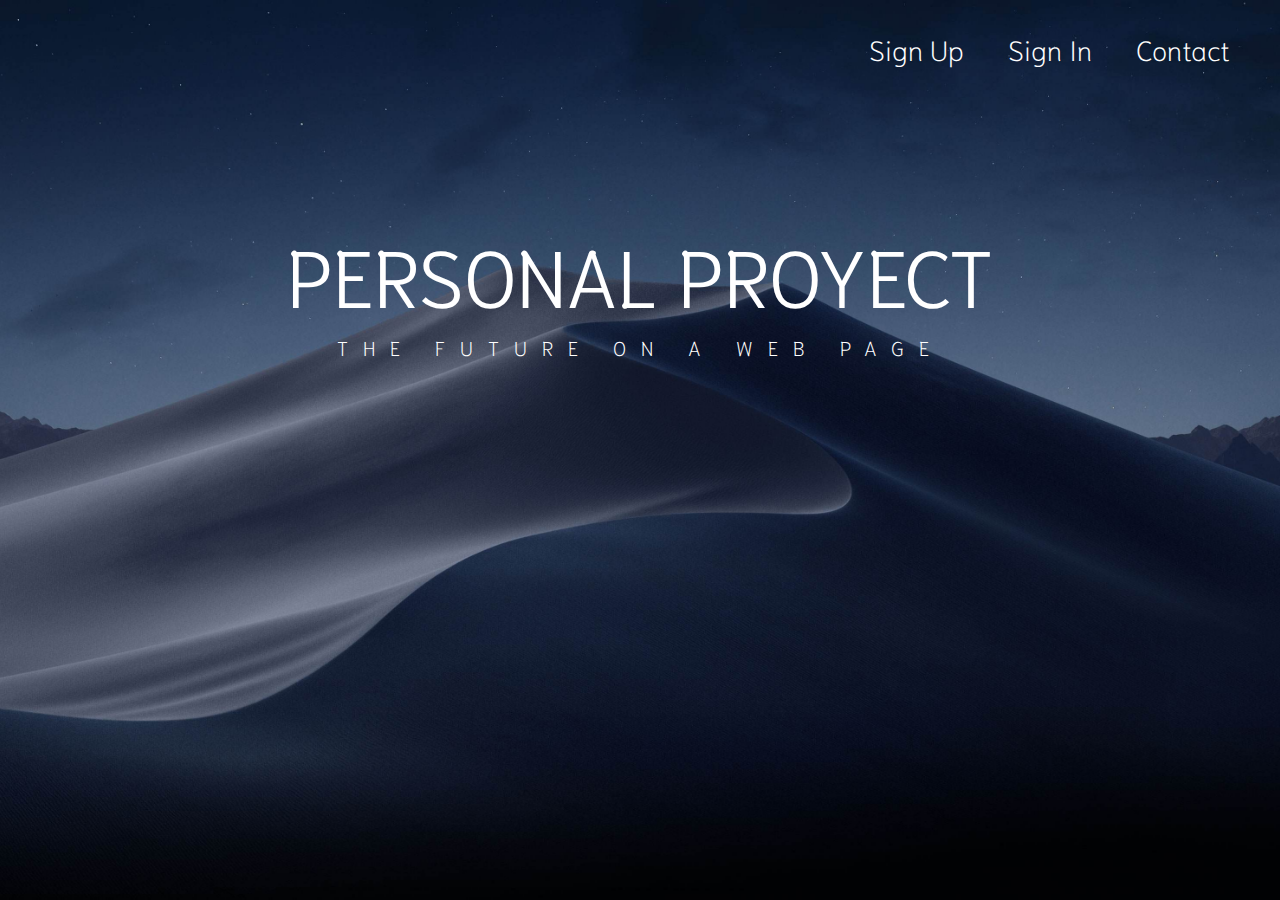
==== index.html @ a376c45a "Contact us y mas" ====
<!DOCTYPE html>
<html>
<head>
    <meta charset="utf-8" />
    <meta http-equiv="X-UA-Compatible" content="IE=edge">
    <title>Proyecto Personal</title>
    <meta name="viewport" content="width=device-width, initial-scale=1">
    <link rel="stylesheet" type="text/css" media="screen" href="estilos.css" />
    <link href="https://fonts.googleapis.com/css?family=Niramit" rel="stylesheet">
    <script src="index.js"></script>
</head>
<body>
    <div class="nav">
        <li><a href="Sign Up\index.html" class="cool-link">Sign Up</a></li>
        <li><a href="Sign In\index.html" class="cool-link">Sign In</a></li>
        <li><a href="Contact\index.html" class="cool-link">Contact</a></li>
    </div>
    <div class="container">
    <h1>Personal Proyect </h1>
      <p>The future on a web page</p>
    </div>
    
</body>
</html>
---- estilos.css ----
body{
    margin: 0;
    padding:0;
    width: 100%;
    height: 100vh;
    background: url('BG.jpg') 50% 50% no-repeat;
    background-size: cover;
    display: table;
}

.container{
    margin-top: 220px;
}

h1{
    color: white;
    font-family:  'Niramit', sans-serif;
    font-weight: 300;
    font-size: 500%;
    text-transform: uppercase;
    margin-bottom: 0;
    text-align:center;
}

p{
    color: white;
    font-family: 'Niramit', sans-serif;
    font-weight: lighter;
    text-transform: uppercase;
    letter-spacing: 15px; 
    font-size: 20px;
    text-align: center;
    margin-top: 10px;
}

@media(max-width: 768px){
    h1{
         font-size: 300%;
    }
    p{
        font-size: 17px;
        letter-spacing: 10px;
    }
}

.nav{
    float: right;
    margin-top: 30px;
    margin-right: 30px;
}

li{
    display: inline-block;
}

li a{
    text-decoration: none;
    color: #fff;
    display: inline-block;
    font-family: 'Niramit', sans-serif;
    font-weight: lighter;
    font-size: 28px;
    padding: 0 20px;
}

.cool-link::after{
content: '';
display: block;
width: 0;
height: 2px;
background: #fff;
transition: width .3s
}

.cool-link:hover::after{
    width: 100%;
    transition: width .3s;

}
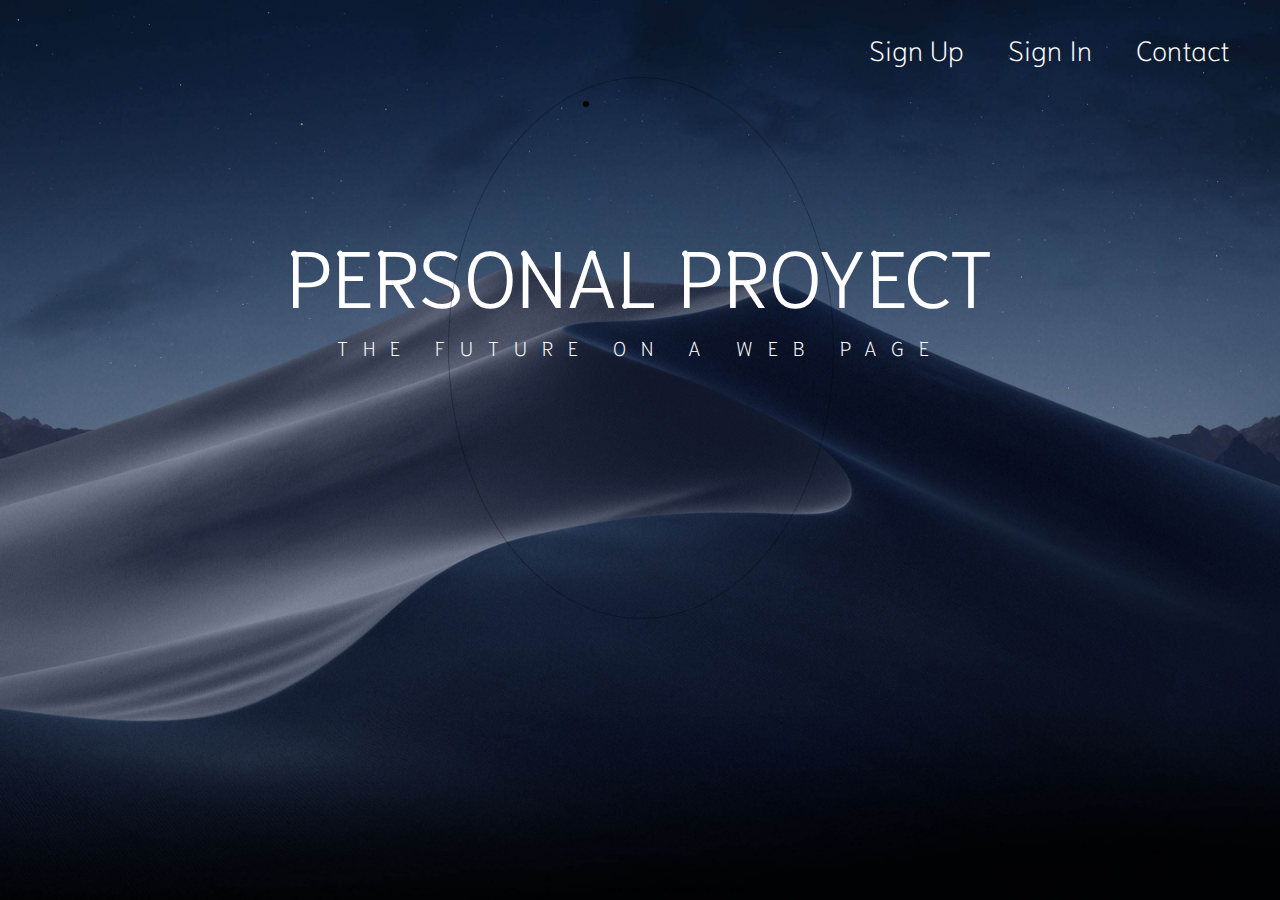
==== commit 5648892f: "1234567u8i" ====
--- a/index.html
+++ b/index.html
@@ -16,8 +16,16 @@
         <li><a href="Contact\index.html" class="cool-link">Contact</a></li>
     </div>
     <div class="container">
-    <h1>Personal Proyect </h1>
+    <h1 class="greeting">Personal Proyect </h1>
       <p>The future on a web page</p>
+      <div class="ellipse ellipse-outer-thin">
+          <div class="ellipse ellipse-orbit">
+
+          </div>
+      </div>
+      <div class="ellpise ellipse-outer thick">
+          
+      </div>
     </div>
     
 </body>
--- a/estilos.css
+++ b/estilos.css
@@ -76,4 +76,34 @@
     width: 100%;
     transition: width .3s;
 
+}
+.ellipse{
+    border-radius: 100%;
+    position: absolute;
+    top:0;
+    margin-left: 35%;
+    margin-top: 6%;
+    border-style: solid;
+}
+
+.ellipse-outer-thin{
+width: 30%;
+height: 60%;
+border-width: 1px;
+border-color: rgba(6, 0, 0, .3);
+animation: ellipseOrbit 15s ease-in-out infinite;
+}
+
+.ellipse-outer-thin:after{
+    content: "";
+    background-image: url(https://s29.postimg.org/5h0r4ftkn/ellipses_dial.png);
+    background-repeat: no-repeat;
+    background-position: center;
+     top: 0;
+     left: 0;
+     bottom: 0;
+     right: 0;
+     color: #000;
+     position: absolute;
+     opacity:.3;
 }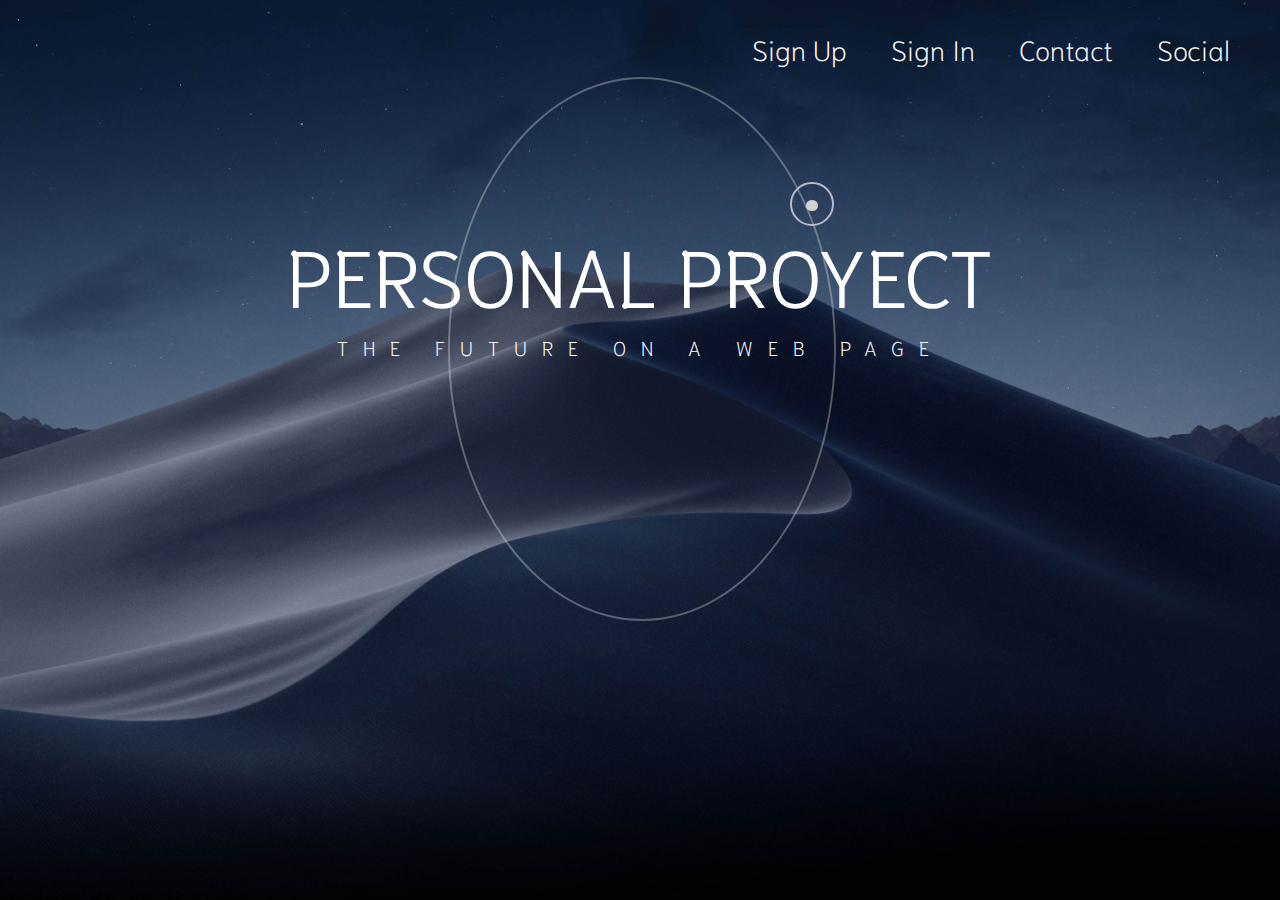
==== commit f5c1f955: "Socialize" ====
--- a/index.html
+++ b/index.html
@@ -6,6 +6,7 @@
     <title>Proyecto Personal</title>
     <meta name="viewport" content="width=device-width, initial-scale=1">
     <link rel="stylesheet" type="text/css" media="screen" href="estilos.css" />
+    <link href="https://fonts.googleapis.com/css?family=Montserrat" rel="stylesheet">
     <link href="https://fonts.googleapis.com/css?family=Niramit" rel="stylesheet">
     <script src="index.js"></script>
 </head>
@@ -14,16 +15,17 @@
         <li><a href="Sign Up\index.html" class="cool-link">Sign Up</a></li>
         <li><a href="Sign In\index.html" class="cool-link">Sign In</a></li>
         <li><a href="Contact\index.html" class="cool-link">Contact</a></li>
+        <li><a href="Social\index.html" class="cool-link">Social</a></li>
     </div>
     <div class="container">
     <h1 class="greeting">Personal Proyect </h1>
       <p>The future on a web page</p>
+      <div class="ellpise ellipse-outer thick">
       <div class="ellipse ellipse-outer-thin">
           <div class="ellipse ellipse-orbit">
 
           </div>
       </div>
-      <div class="ellpise ellipse-outer thick">
           
       </div>
     </div>
--- a/estilos.css
+++ b/estilos.css
@@ -89,8 +89,8 @@
 .ellipse-outer-thin{
 width: 30%;
 height: 60%;
-border-width: 1px;
-border-color: rgba(6, 0, 0, .3);
+border-width: 2px;
+border-color: rgba(255, 255, 255, 0.3);
 animation: ellipseOrbit 15s ease-in-out infinite;
 }
 
@@ -101,9 +101,60 @@
     background-position: center;
      top: 0;
      left: 0;
-     bottom: 0;
+     bottom: 0; 
      right: 0;
-     color: #000;
+     color: rgb(197, 21, 21);
      position: absolute;
      opacity:.3;
+}
+
+.ellipse.outer-thick{
+    width: 99.5%;
+    height: 99.5%;
+    border-color: rgb(206, 204, 211);
+border-width: 2px;
+transform: rotate(-45deg);
+animation: ellipseRotate 15s ease-in-out infinite;
+}
+
+.ellipse-orbit{
+    width: 2.5rem;
+    height: 2.5rem;
+    border-width: 2px;
+    border-color: rgb(186, 188, 201);
+    top: 5rem;
+    right: 0rem;
+    margin-left: 100px;
+
+}
+
+.ellipse-orbit:before{
+    content: '';
+    width: 0.7rem;
+    height: 0.7rem;
+    border-radius: 50%;
+    display: inline-block;
+    background-color: #d3d3d3;
+    margin: 0 auto;
+    left: 0;
+     right: 0;
+     position: absolute;
+     top: 40%;
+}
+
+@keyframes ellipseRotate{
+    0%{
+        transform: rotate(-45deg);
+    }
+    100%{
+         transform: rotate(-405deg);
+    }
+}@keyframes ellipseOrbit{
+    0%{
+        transform: rotate(0deg);
+    }
+    100%{
+         transform: rotate(360deg);
+       
+    }
 }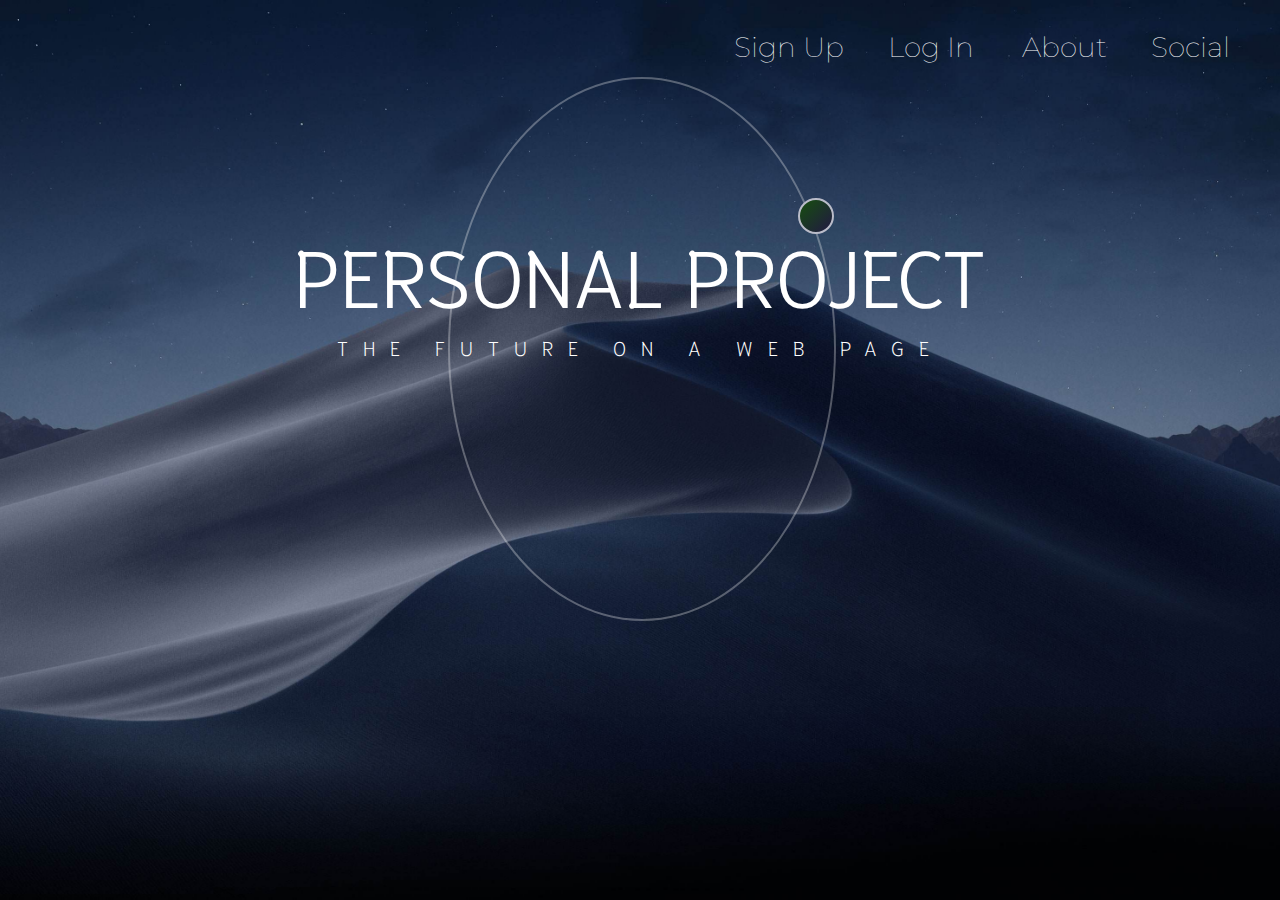
==== commit 5f109c14: "change" ====
--- a/index.html
+++ b/index.html
@@ -13,12 +13,13 @@
 <body>
     <div class="nav">
         <li><a href="Sign Up\index.html" class="cool-link">Sign Up</a></li>
-        <li><a href="Sign In\index.html" class="cool-link">Sign In</a></li>
-        <li><a href="Contact\index.html" class="cool-link">Contact</a></li>
+        <li><a href="Sign In\index.html" class="cool-link">Log In</a></li>
+        <li><a href="#" class="cool-link" style="display:none;">Log Out</a></li>
+        <li><a href="#" class="cool-link">About</a></li>
         <li><a href="Social\index.html" class="cool-link">Social</a></li>
     </div>
     <div class="container">
-    <h1 class="greeting">Personal Proyect </h1>
+        <h1 class="greeting">Personal Project </h1>
       <p>The future on a web page</p>
       <div class="ellpise ellipse-outer thick">
       <div class="ellipse ellipse-outer-thin">
--- a/estilos.css
+++ b/estilos.css
@@ -57,7 +57,7 @@
     text-decoration: none;
     color: #fff;
     display: inline-block;
-    font-family: 'Niramit', sans-serif;
+    font-family: 'Montserrat', sans-serif;
     font-weight: lighter;
     font-size: 28px;
     padding: 0 20px;
@@ -118,14 +118,29 @@
 }
 
 .ellipse-orbit{
-    width: 2.5rem;
-    height: 2.5rem;
+    width: 2rem;
+    height: 2rem;
     border-width: 2px;
     border-color: rgb(186, 188, 201);
-    top: 5rem;
+    top: 6rem;
     right: 0rem;
     margin-left: 100px;
+    background: linear-gradient(-45deg, rgb(70, 45, 38), rgb(88, 18, 45), rgb(24, 71, 88), rgb(14, 78, 63), rgb(36, 14, 78), rgb(22, 78, 14)  );
+background-size: 600% 600%;
+background-repeat: no-repeat;
+animation: Gradient 15s ease infinite;
+}
+@-webkit-keyframes Gradient{
+    0%{
+        background-position: 0% 50%;
+    }
+    50%{
+        background-position: 100% 50%;
 
+    }100%{
+        background-position: 0% 50%;
+    }
+}
 }
 
 .ellipse-orbit:before{
@@ -144,17 +159,17 @@
 
 @keyframes ellipseRotate{
     0%{
-        transform: rotate(-45deg);
+        transform: rotate(90deg);
     }
     100%{
-         transform: rotate(-405deg);
+         transform: rotate(360deg);
     }
 }@keyframes ellipseOrbit{
     0%{
-        transform: rotate(0deg);
+        transform: rotate(110deg);
     }
     100%{
-         transform: rotate(360deg);
+         transform: rotate(470deg);
        
     }
-}+}
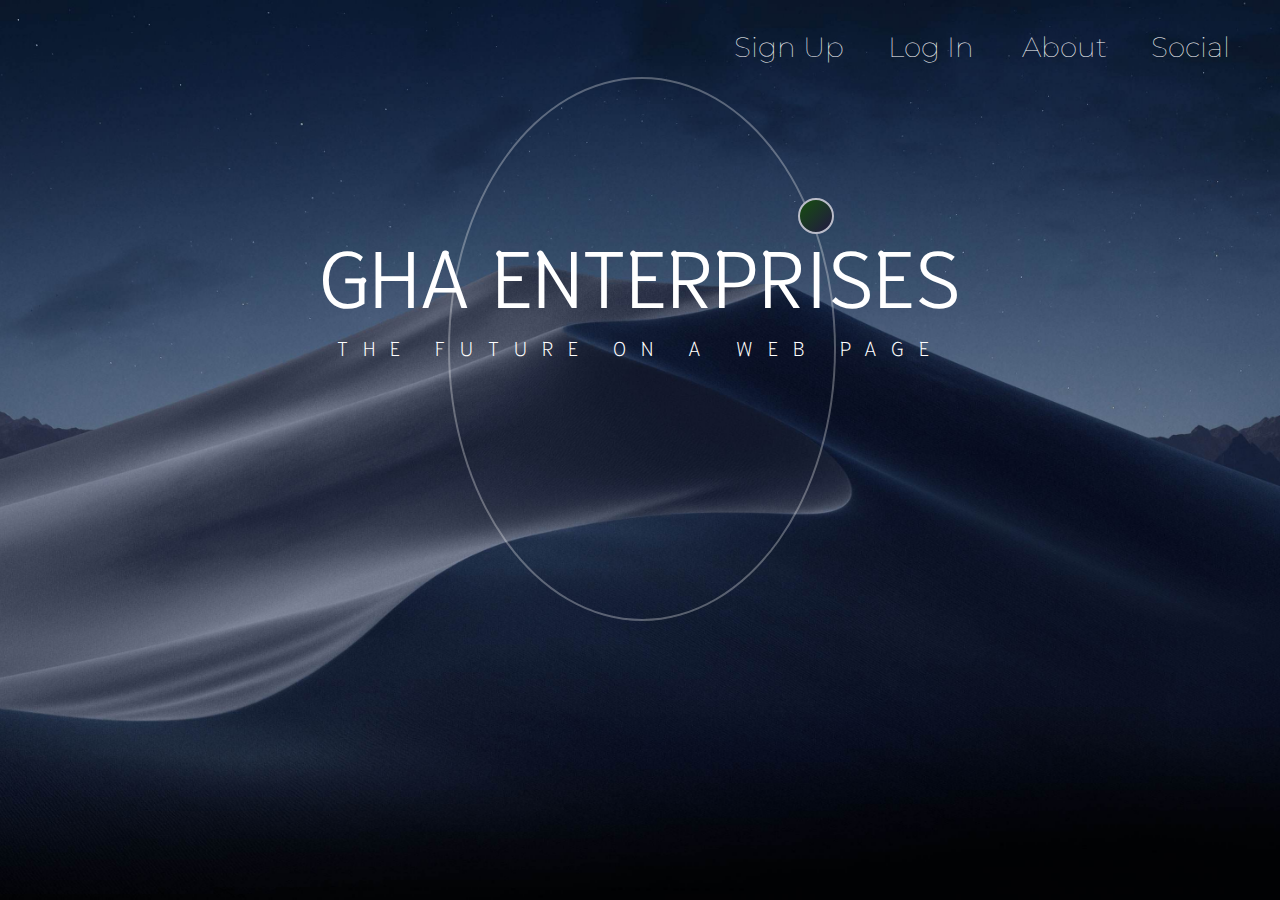
==== commit 9feff72d: "Skere" ====
--- a/index.html
+++ b/index.html
@@ -3,7 +3,7 @@
 <head>
     <meta charset="utf-8" />
     <meta http-equiv="X-UA-Compatible" content="IE=edge">
-    <title>Proyecto Personal</title>
+    <title>GHA</title>
     <meta name="viewport" content="width=device-width, initial-scale=1">
     <link rel="stylesheet" type="text/css" media="screen" href="estilos.css" />
     <link href="https://fonts.googleapis.com/css?family=Montserrat" rel="stylesheet">
@@ -15,11 +15,11 @@
         <li><a href="Sign Up\index.html" class="cool-link">Sign Up</a></li>
         <li><a href="Sign In\index.html" class="cool-link">Log In</a></li>
         <li><a href="#" class="cool-link" style="display:none;">Log Out</a></li>
-        <li><a href="#" class="cool-link">About</a></li>
+        <li><a href="About\index.html" class="cool-link">About</a></li>
         <li><a href="Social\index.html" class="cool-link">Social</a></li>
     </div>
     <div class="container">
-        <h1 class="greeting">Personal Project </h1>
+        <h1 class="greeting">GHA ENTERPRISES </h1>
       <p>The future on a web page</p>
       <div class="ellpise ellipse-outer thick">
       <div class="ellipse ellipse-outer-thin">
@@ -27,9 +27,9 @@
 
           </div>
       </div>
-          
+
       </div>
     </div>
-    
+
 </body>
-</html>+</html>
--- a/estilos.css
+++ b/estilos.css
@@ -106,6 +106,7 @@
      color: rgb(197, 21, 21);
      position: absolute;
      opacity:.3;
+     
 }
 
 .ellipse.outer-thick{
@@ -115,6 +116,7 @@
 border-width: 2px;
 transform: rotate(-45deg);
 animation: ellipseRotate 15s ease-in-out infinite;
+
 }
 
 .ellipse-orbit{
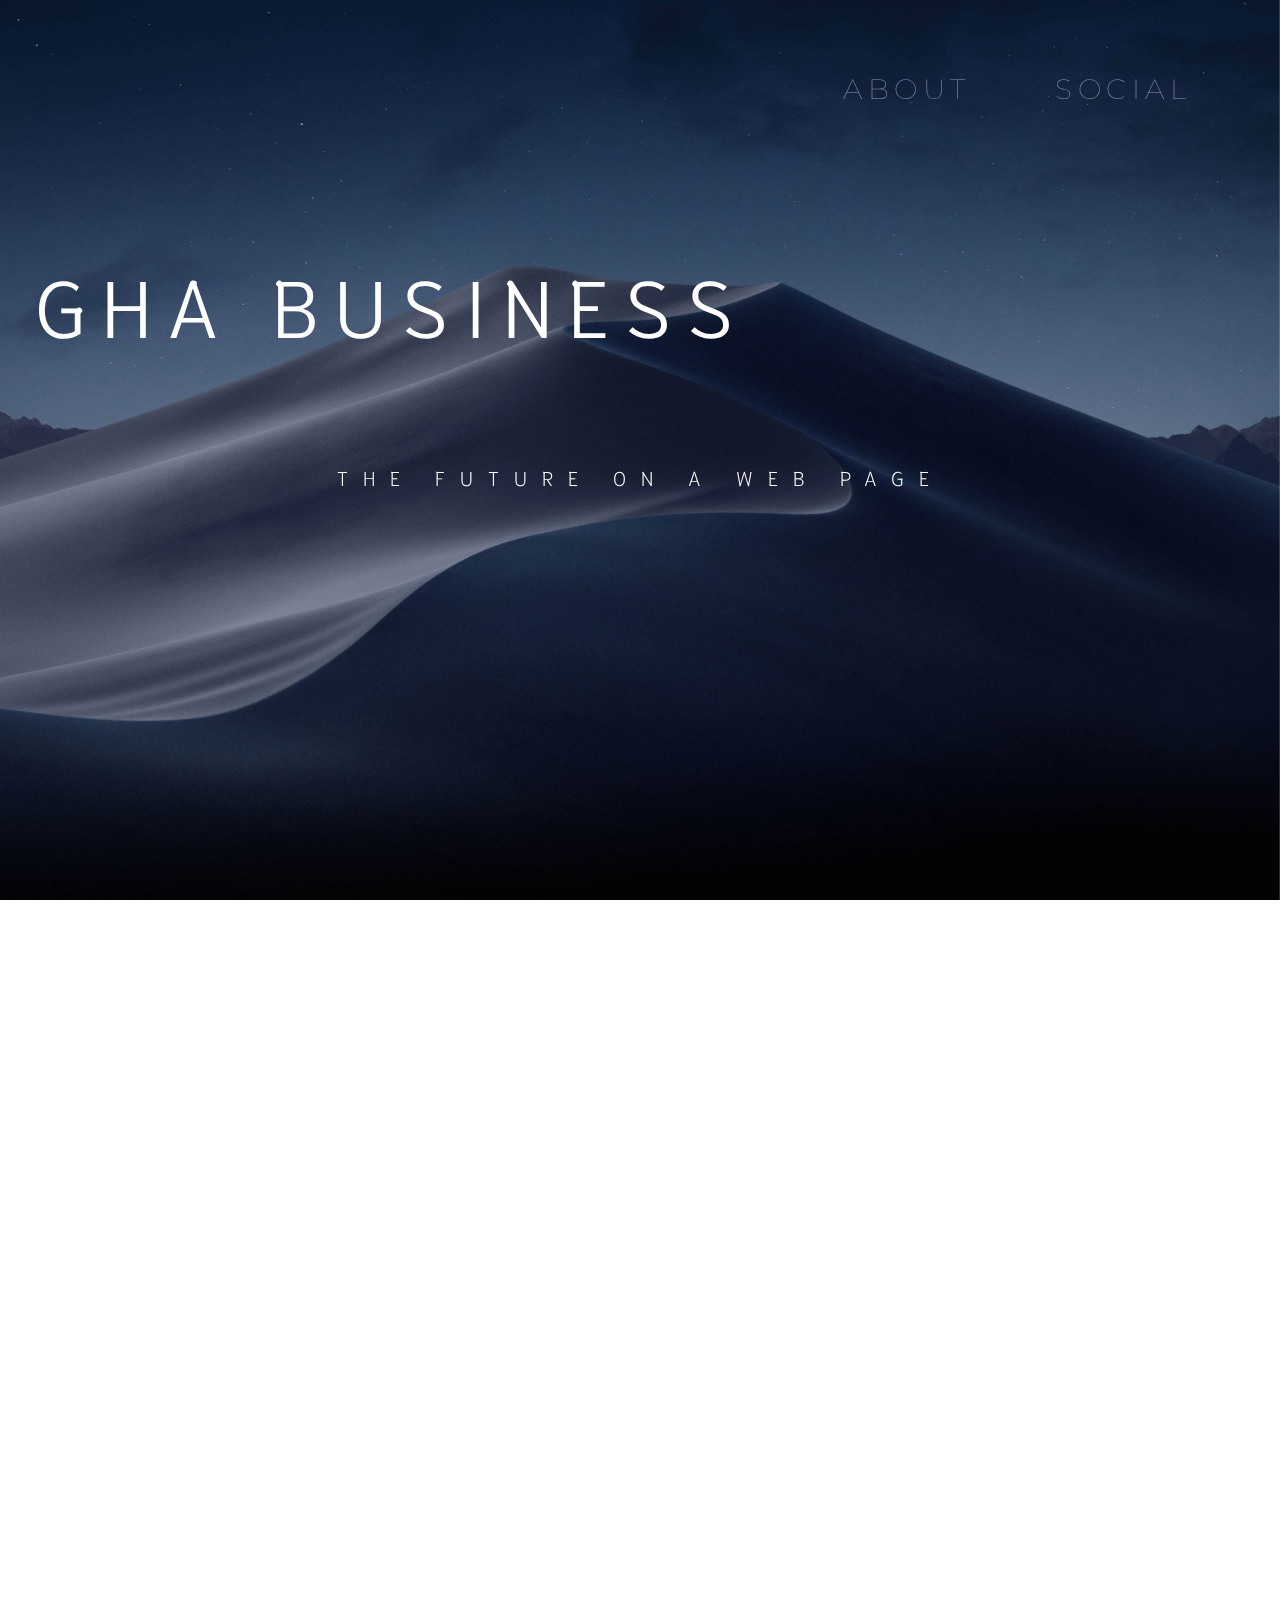
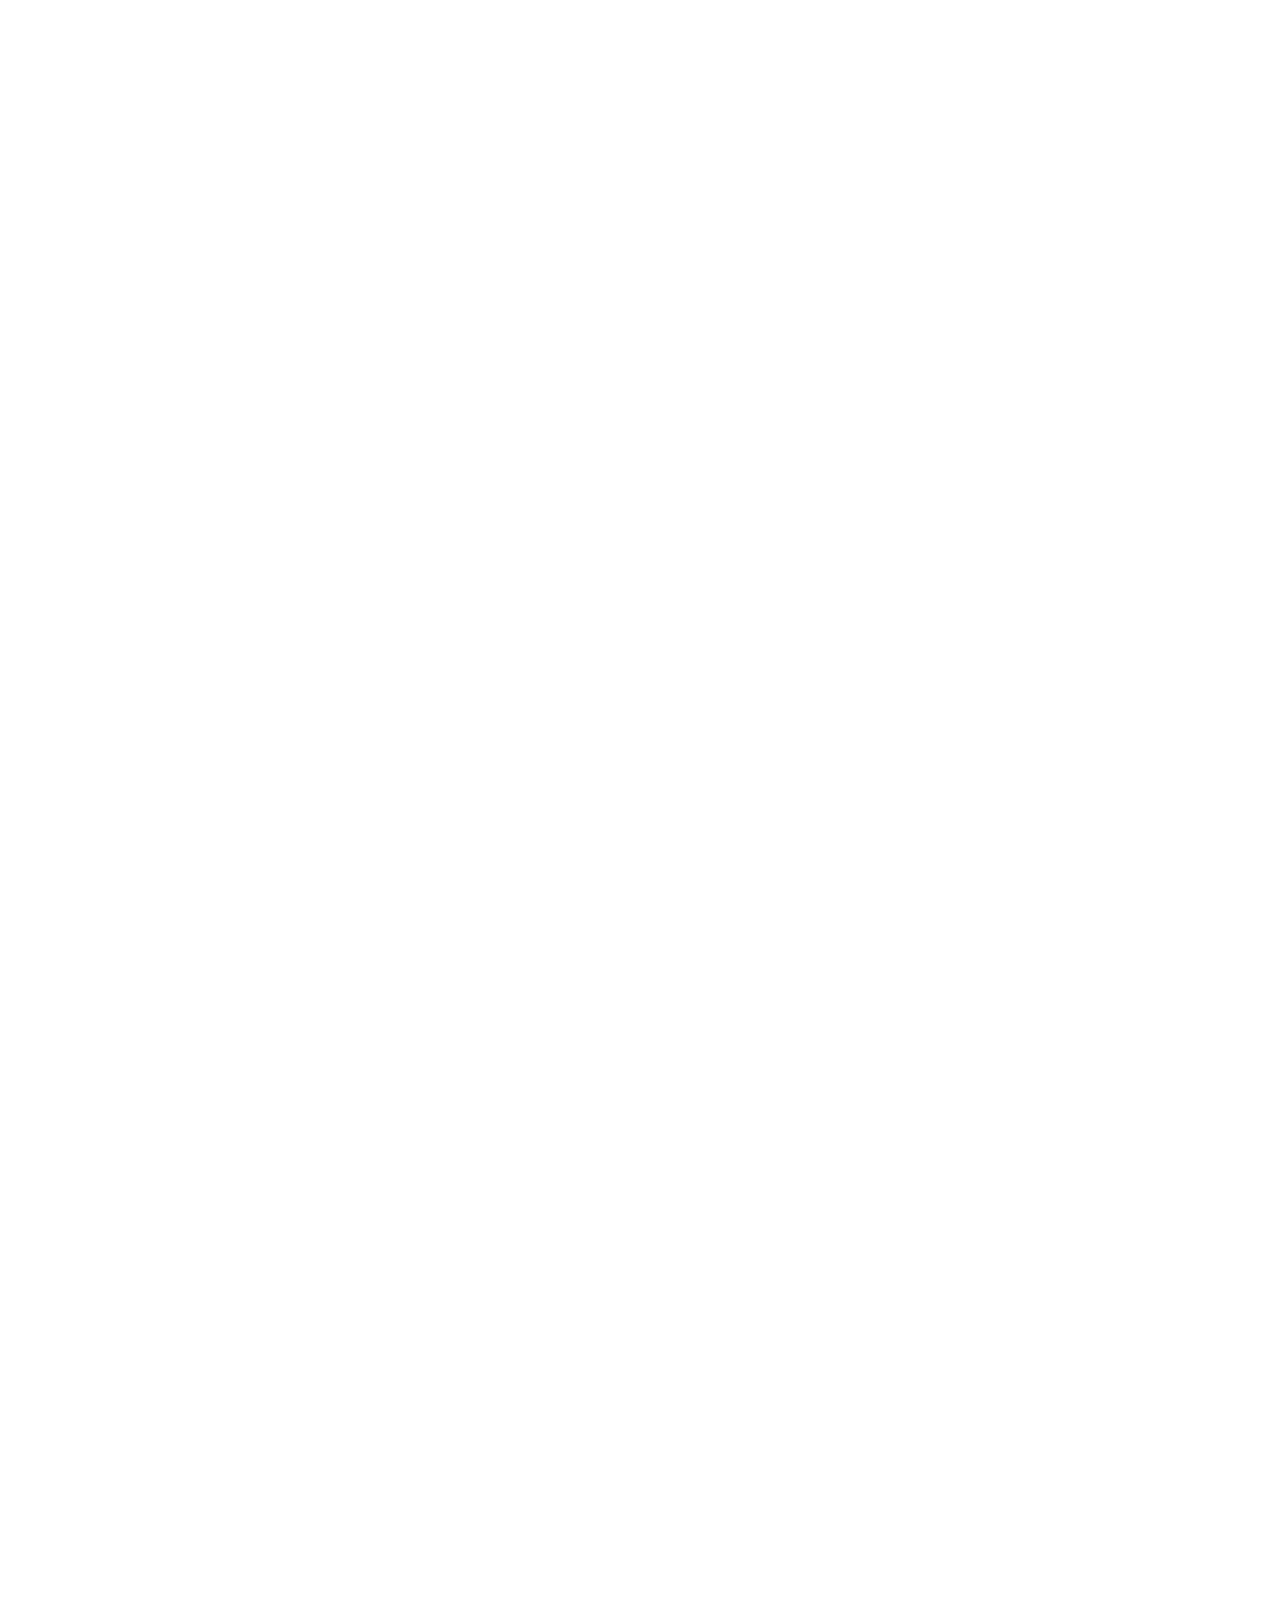
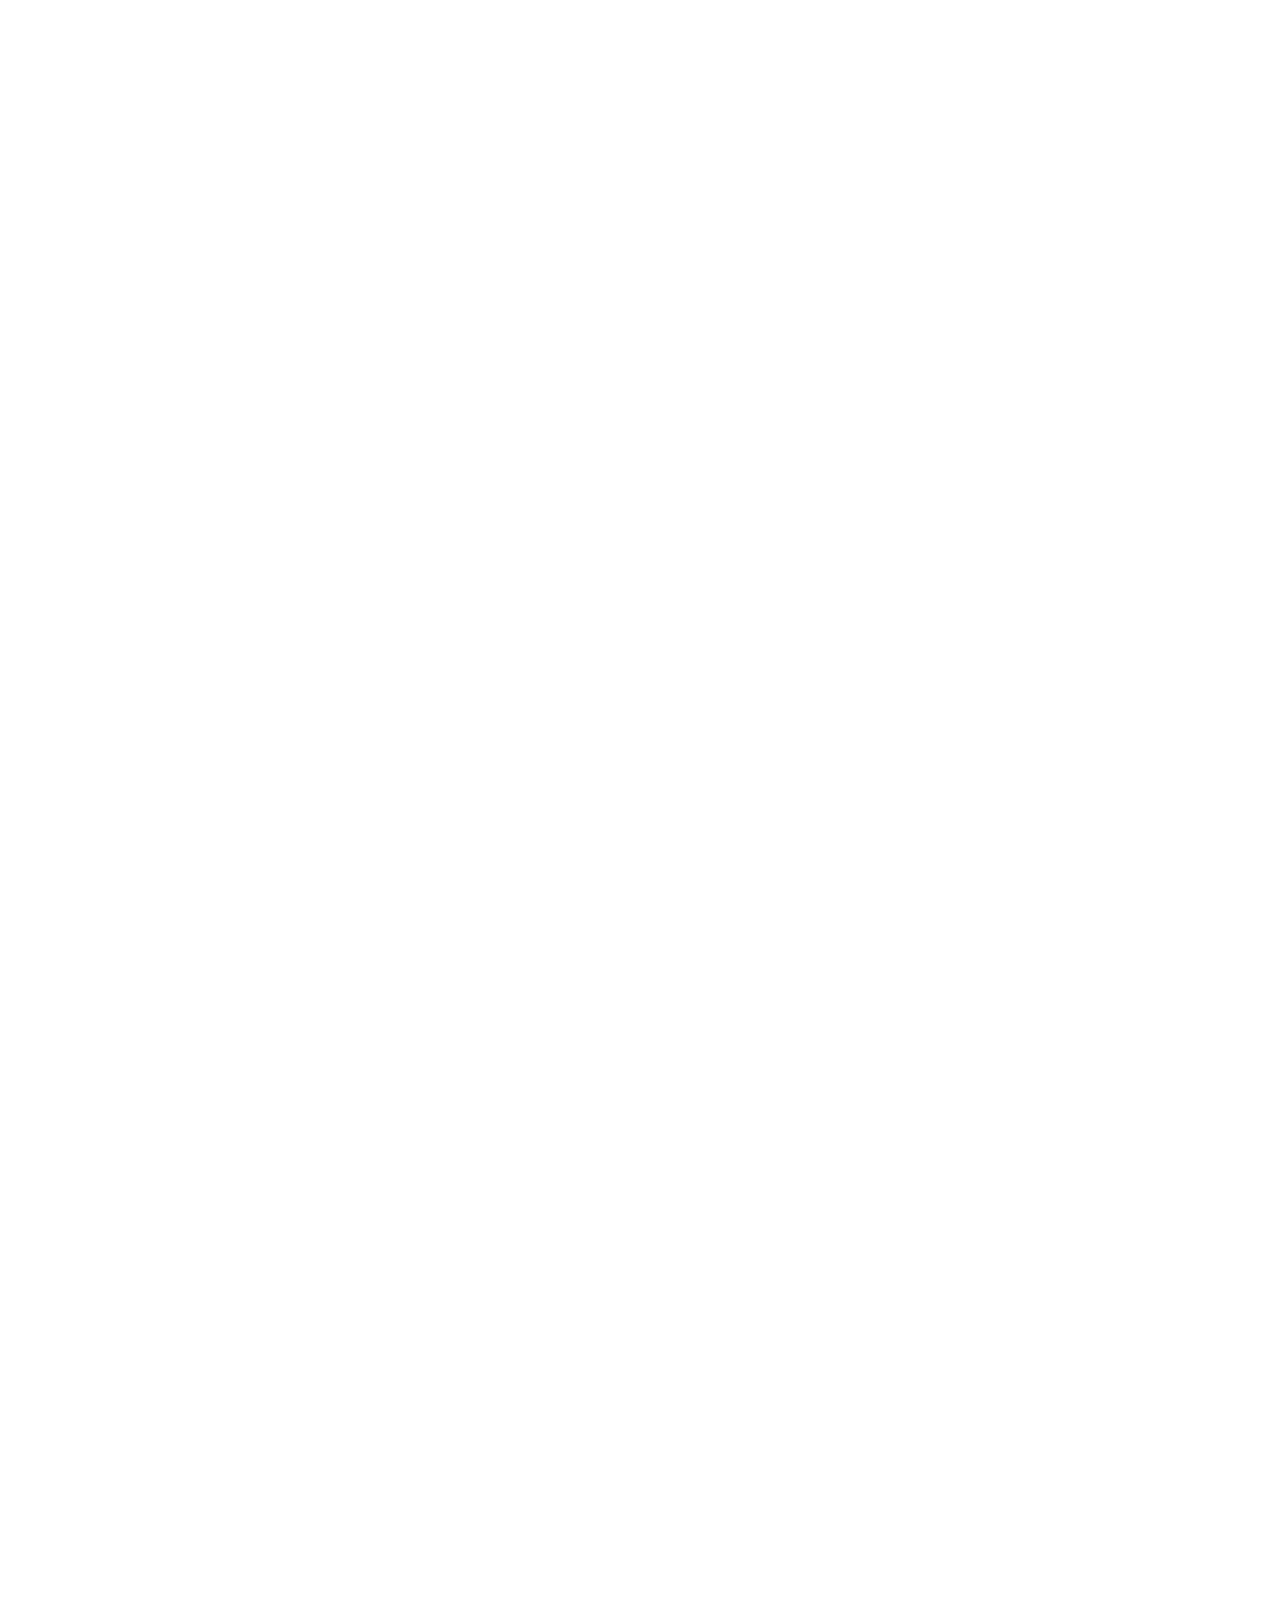
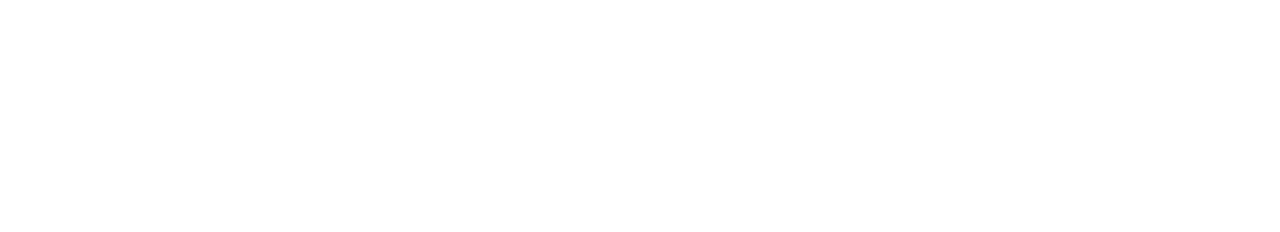
==== commit b1421332: "wer" ====
--- a/index.html
+++ b/index.html
@@ -3,7 +3,7 @@
 <head>
     <meta charset="utf-8" />
     <meta http-equiv="X-UA-Compatible" content="IE=edge">
-    <title>GHA</title>
+    <title>Proyecto Personal</title>
     <meta name="viewport" content="width=device-width, initial-scale=1">
     <link rel="stylesheet" type="text/css" media="screen" href="estilos.css" />
     <link href="https://fonts.googleapis.com/css?family=Montserrat" rel="stylesheet">
@@ -11,25 +11,29 @@
     <script src="index.js"></script>
 </head>
 <body>
-    <div class="nav">
-        <li><a href="Sign Up\index.html" class="cool-link">Sign Up</a></li>
-        <li><a href="Sign In\index.html" class="cool-link">Log In</a></li>
-        <li><a href="#" class="cool-link" style="display:none;">Log Out</a></li>
+    <header> 
+      <ul class="nav">
         <li><a href="About\index.html" class="cool-link">About</a></li>
         <li><a href="Social\index.html" class="cool-link">Social</a></li>
+      </ul>
+            <h1 class="titulo">GHA Business</h1>
+            <p class="subtitulos">The future on a web page</p>
+        </header> 
+    <div class="container">
+        <div class="content">
+            <p>Lorem ipsum dolor sit amet consectetur adipisicing elit. Unde sed nostrum aliquam vel alias excepturi,
+                ratione incidunt beatae, omnis dolorum nisi perferendis consequuntur dolore a recusandae ea quia, dolor
+                non.</p>
+        </div>
+    </div>
+    <div class="caja1">
     </div>
     <div class="container">
-        <h1 class="greeting">GHA ENTERPRISES </h1>
-      <p>The future on a web page</p>
-      <div class="ellpise ellipse-outer thick">
-      <div class="ellipse ellipse-outer-thin">
-          <div class="ellipse ellipse-orbit">
-
-          </div>
-      </div>
-
-      </div>
+        <div class="content">
+            <p>Lorem ipsum dolor sit amet consectetur adipisicing elit. Unde sed nostrum aliquam vel alias excepturi,
+                ratione incidunt beatae, omnis dolorum nisi perferendis consequuntur dolore a recusandae ea quia, dolor
+                non.</p>
+        </div>
     </div>
-
 </body>
-</html>
+</html>--- a/estilos.css
+++ b/estilos.css
@@ -1,18 +1,56 @@
+html{
+    height: 100%;
+    overflow: hidden;
+}
+
 body{
     margin: 0;
     padding:0;
     width: 100%;
     height: 100vh;
-    background: url('BG.jpg') 50% 50% no-repeat;
+    perspective: 1px;
+    transform-style: preserve-3d;
+    overflow-y: scroll;
+    overflow-x: hidden;
     background-size: cover;
-    display: table;
+}
+header{
+    box-sizing: border-box;
+    min-height:100vh;
+    padding: 30vh 0 5vh;
+    transform-style: inherit;
+    width: 100vw;
+}
+header h1{
+    margin-top: -100px;
+}
+header, header:before{
+    background: 50% 50% / cover;
 }
 
-.container{
-    margin-top: 220px;
+header::before{
+    bottom:0;
+    content: "";
+    left: 0;
+    position: absolute;
+    right: 0;
+    top: 0;
+    background-image: url('BG.jpg');
+    background-size: cover;
+    transform-origin: center center 0;
+    transform: translateZ(-1px) scale(2);
+    z-index: -1;
+    min-height: 100vh;
+}
+header *{
+    font-weight: normal;
+    letter-spacing: 0.2em;
+    text-align: center;
+    margin: 0;
+    padding: 1em 0;
 }
 
-h1{
+.titulo{
     color: white;
     font-family:  'Niramit', sans-serif;
     font-weight: 300;
@@ -22,7 +60,7 @@
     text-align:center;
 }
 
-p{
+.subtitulos{
     color: white;
     font-family: 'Niramit', sans-serif;
     font-weight: lighter;
@@ -33,22 +71,59 @@
     margin-top: 10px;
 }
 
-@media(max-width: 768px){
-    h1{
-         font-size: 300%;
-    }
-    p{
-        font-size: 17px;
-        letter-spacing: 10px;
-    }
+.nav{
+    float: right;
+    margin-top: -240px;
+    margin-right: 30px;
+    text-transform: uppercase;
+    padding: 20px;
+}
+.nav *{
+    box-sizing: border-box;
+    transition: all 0.35s ease;
 }
 
-.nav{
-    float: right;
-    margin-top: 30px;
-    margin-right: 30px;
+.nav li{
+    display: inline-block;
+    list-style: outside none none;
+    margin:.5em 1em;
+    padding: 0;
+}
+.nav a{
+    padding: .5em 0.8em;
+    color: rgba(255, 255, 255, 0.5);
+    position: relative;
+}
+.nav a:before,
+.nav a:after{
+    height: 14px;
+    width: 14px;
+    position: absolute;
+    content: '';
+    transition: all 0.35s ease;
+    opacity: 0;
 }
 
+.nav a:before{
+    right: 0;
+    top: 0;
+    border-right: 3px solid white;
+    border-top: 3px solid white;
+    transform:translate(-100%, 50%);
+}
+
+.nav a:after{
+    left: 0;
+    bottom: 0;
+    border-left: 3px solid white;
+    border-bottom: 3px solid white;
+    transform: translate(100%, -50%);
+}
+a:hover:before,
+a:hover:after{
+transform: translate(0%, 0%);
+opacity: 1;
+}
 li{
     display: inline-block;
 }
@@ -62,116 +137,63 @@
     font-size: 28px;
     padding: 0 20px;
 }
-
-.cool-link::after{
-content: '';
-display: block;
-width: 0;
-height: 2px;
-background: #fff;
-transition: width .3s
-}
-
-.cool-link:hover::after{
-    width: 100%;
-    transition: width .3s;
-
-}
-.ellipse{
-    border-radius: 100%;
-    position: absolute;
-    top:0;
-    margin-left: 35%;
-    margin-top: 6%;
-    border-style: solid;
-}
-
-.ellipse-outer-thin{
-width: 30%;
-height: 60%;
-border-width: 2px;
-border-color: rgba(255, 255, 255, 0.3);
-animation: ellipseOrbit 15s ease-in-out infinite;
-}
-
-.ellipse-outer-thin:after{
-    content: "";
-    background-image: url(https://s29.postimg.org/5h0r4ftkn/ellipses_dial.png);
-    background-repeat: no-repeat;
-    background-position: center;
-     top: 0;
-     left: 0;
-     bottom: 0; 
-     right: 0;
-     color: rgb(197, 21, 21);
-     position: absolute;
-     opacity:.3;
-     
-}
-
-.ellipse.outer-thick{
-    width: 99.5%;
-    height: 99.5%;
-    border-color: rgb(206, 204, 211);
-border-width: 2px;
-transform: rotate(-45deg);
-animation: ellipseRotate 15s ease-in-out infinite;
+.container{
+  height: 100em;
+  z-index: 1;
+  width: 100vw;
+    background-color: #000;
 
 }
 
-.ellipse-orbit{
-    width: 2rem;
-    height: 2rem;
-    border-width: 2px;
-    border-color: rgb(186, 188, 201);
-    top: 6rem;
-    right: 0rem;
-    margin-left: 100px;
-    background: linear-gradient(-45deg, rgb(70, 45, 38), rgb(88, 18, 45), rgb(24, 71, 88), rgb(14, 78, 63), rgb(36, 14, 78), rgb(22, 78, 14)  );
-background-size: 600% 600%;
-background-repeat: no-repeat;
-animation: Gradient 15s ease infinite;
-}
-@-webkit-keyframes Gradient{
-    0%{
-        background-position: 0% 50%;
-    }
-    50%{
-        background-position: 100% 50%;
-
-    }100%{
-        background-position: 0% 50%;
-    }
-}
+.content p{
+    margin-left: 10%;
+  padding-top: 500px;
+  height: 100%;
+  width: 80%;
+    font-size: 16px;
+    color: #fff;
+    text-align: center;
 }
 
-.ellipse-orbit:before{
-    content: '';
-    width: 0.7rem;
-    height: 0.7rem;
-    border-radius: 50%;
-    display: inline-block;
-    background-color: #d3d3d3;
-    margin: 0 auto;
-    left: 0;
-     right: 0;
-     position: absolute;
-     top: 40%;
+.caja1{
+  background-image: url('C:/Users/marti/Documents/GitHub/ProyectoAlumno/Menu/Media/SunsetBeta.jpg');
+  width: 100vw;
+  height: 100vh;
+  background-repeat: no-repeat;
+  background-size: cover;
+}
+.caja1{
+    box-sizing: border-box;
+    min-height:100vh;
+    padding: 30vh 0 5vh;
+    transform-style: inherit;
+    width: 100vw;
+}
+.caja1 p{
+    margin-top: -100px;
+}
+.caja1, .caja1:before{
+    background: 50% 50% / cover;
 }
 
-@keyframes ellipseRotate{
-    0%{
-        transform: rotate(90deg);
-    }
-    100%{
-         transform: rotate(360deg);
-    }
-}@keyframes ellipseOrbit{
-    0%{
-        transform: rotate(110deg);
-    }
-    100%{
-         transform: rotate(470deg);
-       
-    }
+.caja1::before{
+    bottom:0;
+    content: "";
+    left: 0;
+    position: absolute;
+    right: 0;
+    top: 0;
+    background-image: url('C:/Users/marti/Documents/GitHub/ProyectoAlumno/Menu/Media/SunsetBeta.jpg');
+    background-size: cover;
+    transform-origin: center center 0;
+    transform: translateZ(-1px) scale(2);
+    z-index: -1;
+    min-height: 100vh;
 }
+.caja1 *{
+    font-weight: normal;
+    letter-spacing: 0.2em;
+    text-align: center;
+    margin: 0;
+    padding: 1em 0;
+}
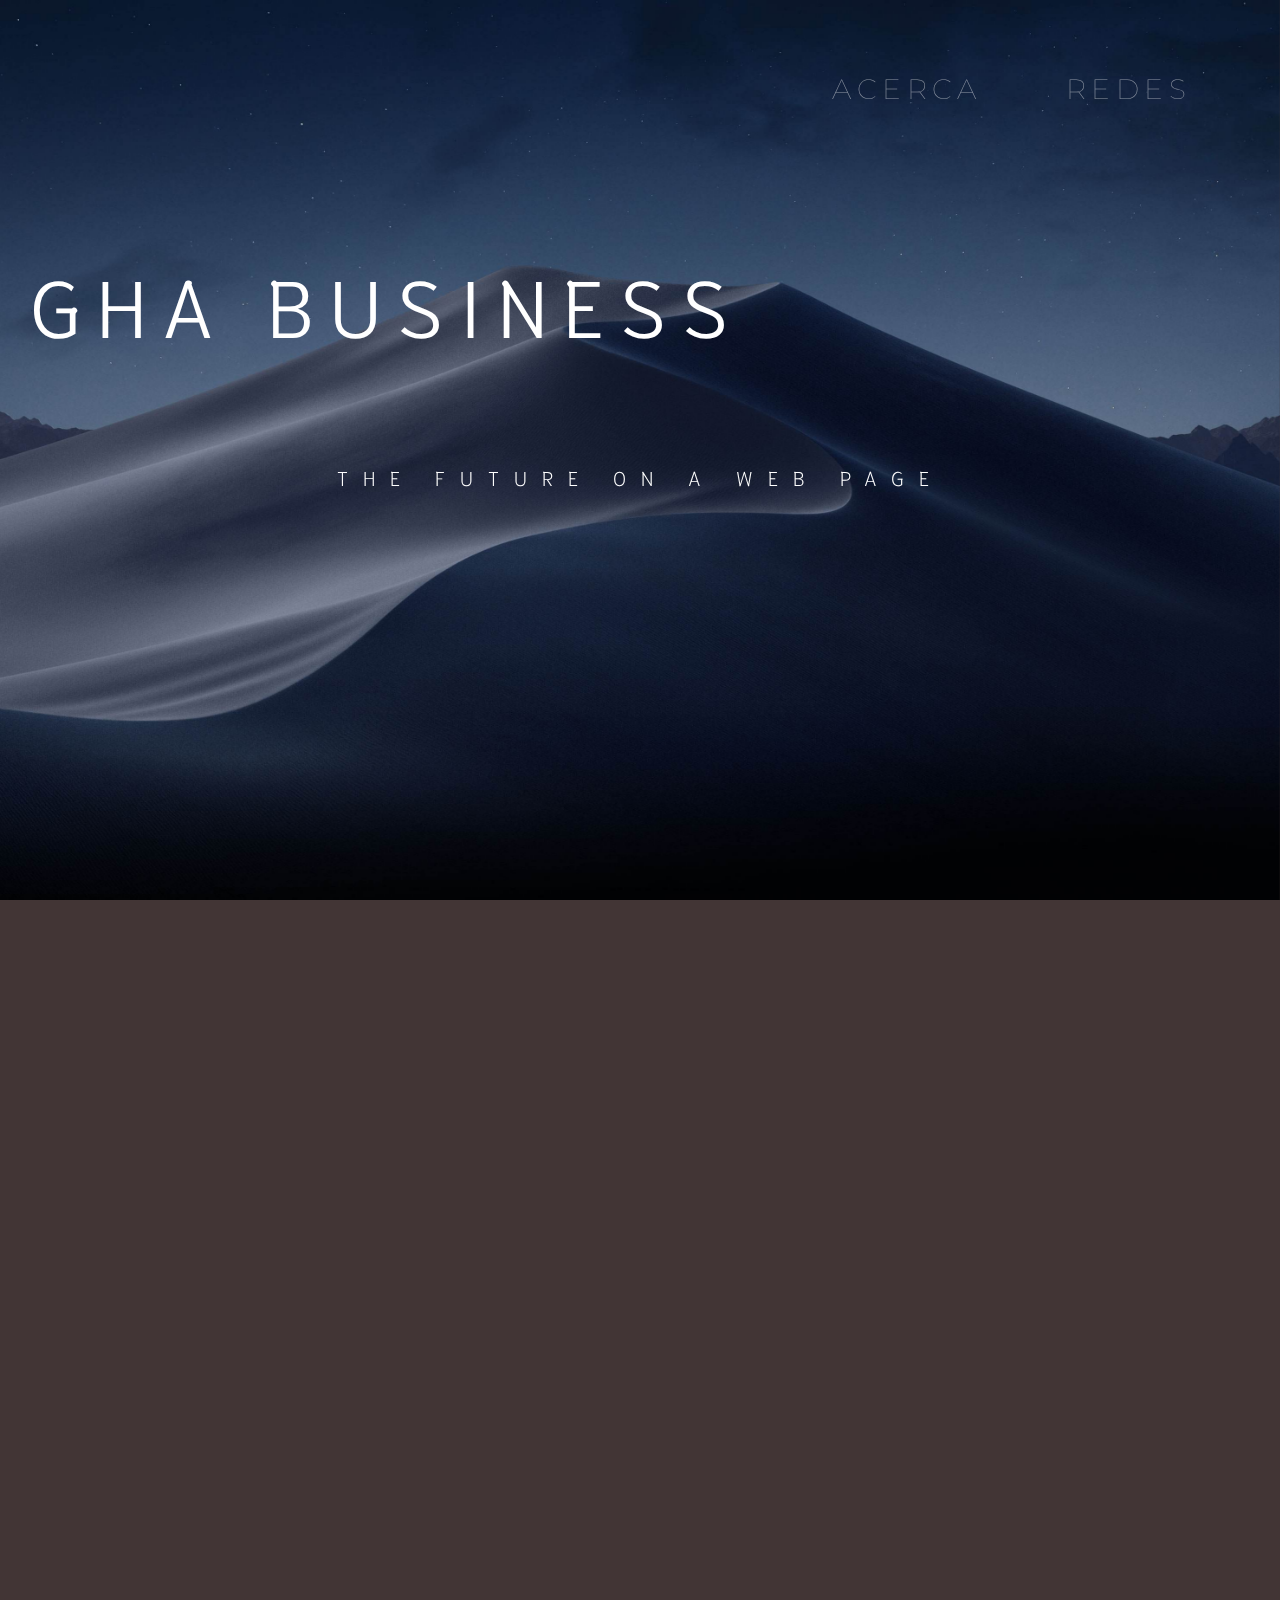
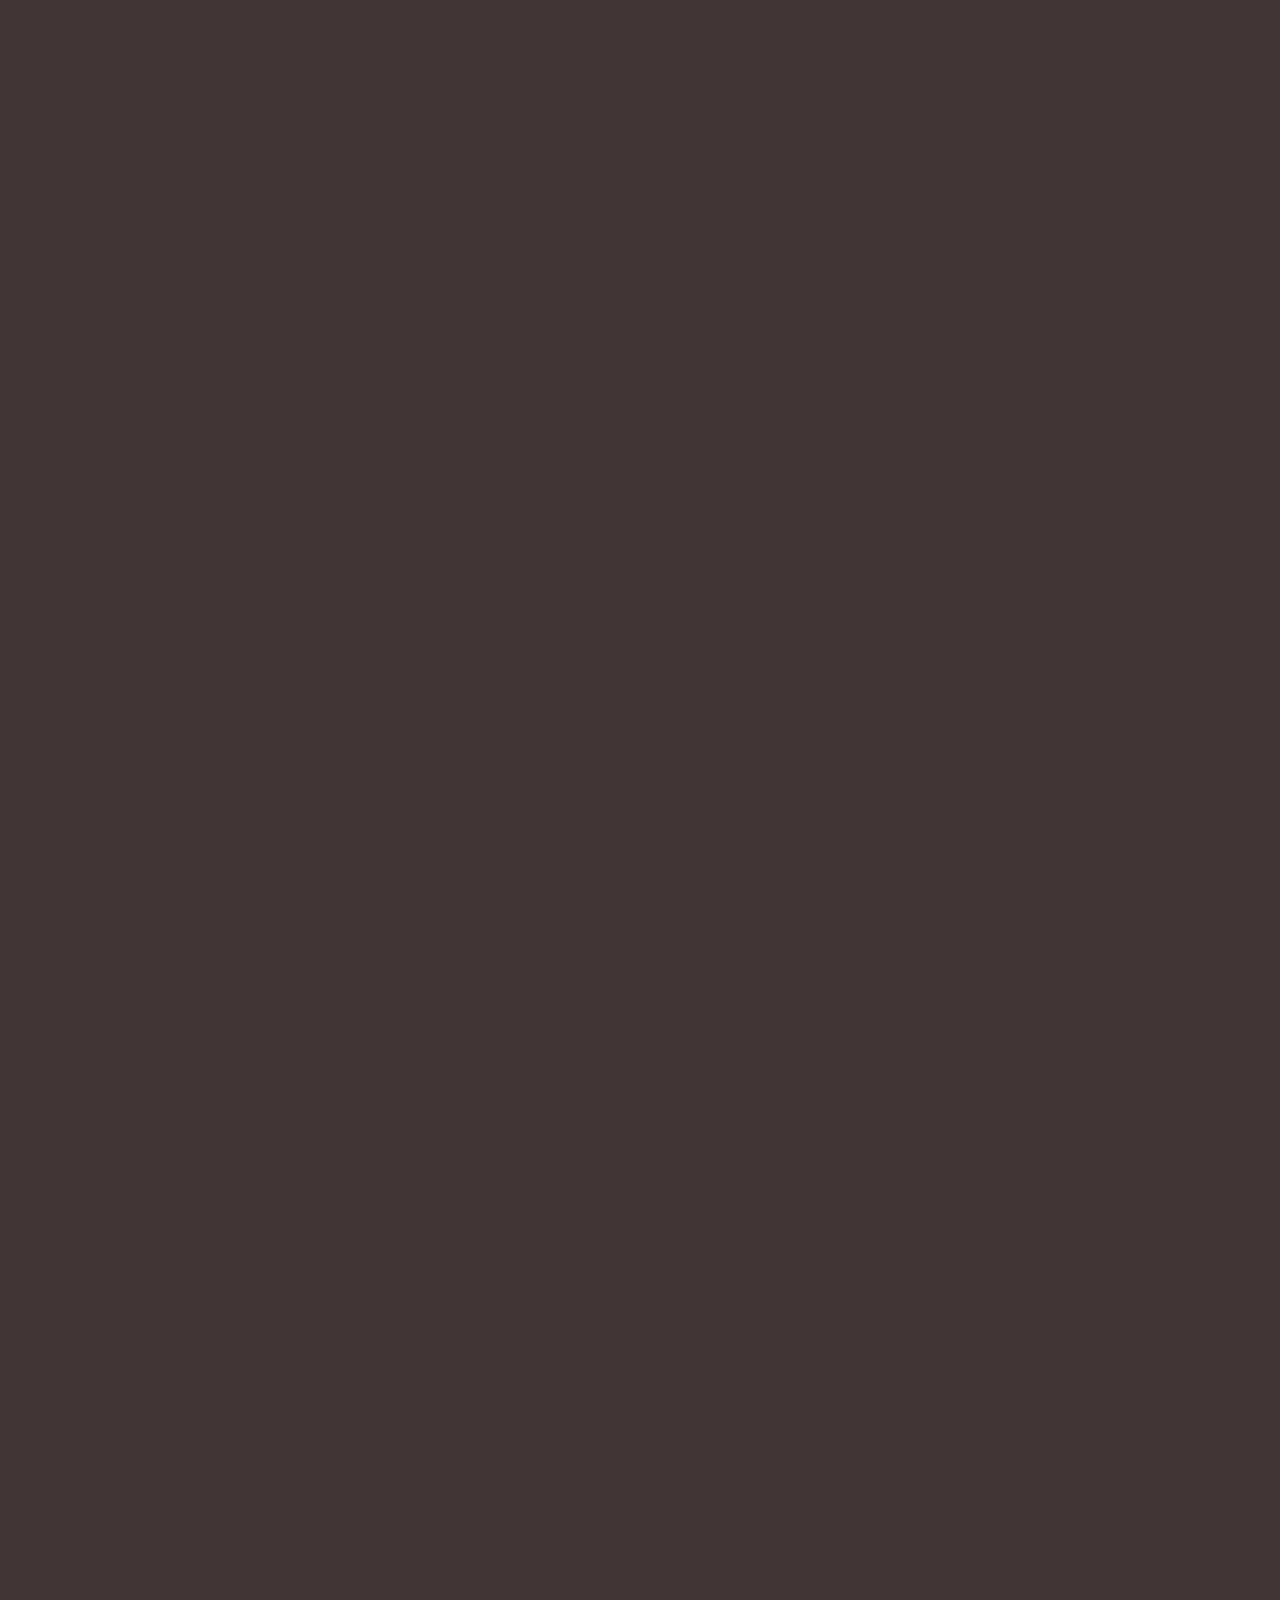
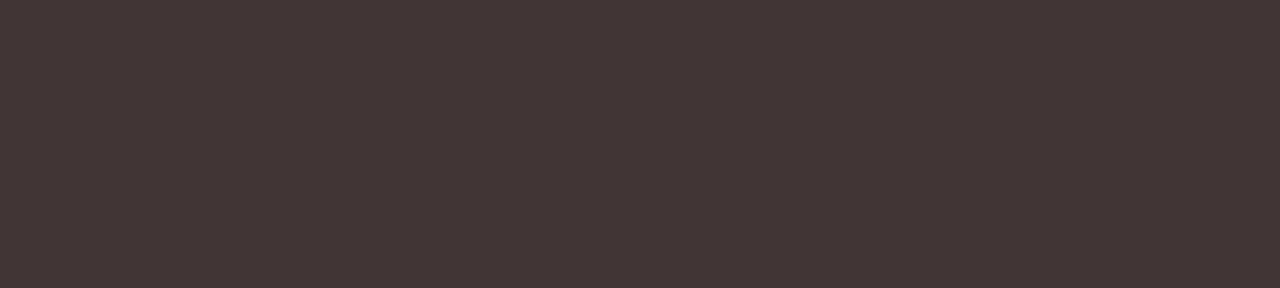
==== commit 38635132: "." ====
--- a/index.html
+++ b/index.html
@@ -8,32 +8,65 @@
     <link rel="stylesheet" type="text/css" media="screen" href="estilos.css" />
     <link href="https://fonts.googleapis.com/css?family=Montserrat" rel="stylesheet">
     <link href="https://fonts.googleapis.com/css?family=Niramit" rel="stylesheet">
+    <link href="https://fonts.googleapis.com/css?family=Titillium+Web" rel="stylesheet">
+    <link href="https://fonts.googleapis.com/css?family=Archivo+Narrow" rel="stylesheet">
+
     <script src="index.js"></script>
 </head>
 <body>
     <header> 
       <ul class="nav">
-        <li><a href="About\index.html" class="cool-link">About</a></li>
-        <li><a href="Social\index.html" class="cool-link">Social</a></li>
+        <li><a href="About\index.html" class="cool-link">Acerca</a></li>
+        <li><a href="Social\index.html" class="cool-link">Redes</a></li>
       </ul>
             <h1 class="titulo">GHA Business</h1>
             <p class="subtitulos">The future on a web page</p>
         </header> 
     <div class="container">
         <div class="content">
-            <p>Lorem ipsum dolor sit amet consectetur adipisicing elit. Unde sed nostrum aliquam vel alias excepturi,
+            </div>
+            <div class="title">
+             <center>  <h3>¿Quienes Somos?</h3> </center>
+            </div>
+            <div class="box com">
+                <img src="General Media/Community-icon.png" alt="">
+                <p>Somos una asociacion sin fines de lucro. Nuestro objetivo, como empresa, es voLver a la sociedad mas inclusiva.</p>
+            </div>
+            <div class="box">
+                <p>A partir de nuestros desarrollos, buscamos cumplir nuestro principal objetivo.</p>
+                <img class="app" src="General Media/ITOS.png" alt="">
+            </div>
+            <div class="box">
+                <img class="app" src="General Media/ITOS.png" alt="">
+                <p>Lorem ipsum dolor sit amet consectetur adipisicing elit. Unde sed nostrum aliquam vel alias excepturi,
                 ratione incidunt beatae, omnis dolorum nisi perferendis consequuntur dolore a recusandae ea quia, dolor
                 non.</p>
-        </div>
-    </div>
-    <div class="caja1">
-    </div>
-    <div class="container">
-        <div class="content">
-            <p>Lorem ipsum dolor sit amet consectetur adipisicing elit. Unde sed nostrum aliquam vel alias excepturi,
-                ratione incidunt beatae, omnis dolorum nisi perferendis consequuntur dolore a recusandae ea quia, dolor
-                non.</p>
-        </div>
-    </div>
+            </div>
+            </div>
+            <div class="container2">
+            </div>
+            <div class="mantente-al-tanto">
+               <center> <h1>Icon to speech</h1></center>
+                <div class="box2">
+                  <img src="General Media/Community-icon.png" alt="">
+                  <p>Lorem ipsum dolor sit amet consectetur adipisicing elit. Repellendus dolore sint mollitia impedit. Quos consequatur sint recusandae aperiam vel sunt nobis, nihil facilis dolore harum sed architecto expedita eveniet officiis.</p>
+                </div>
+                <div class="box2">
+                    <p>Lorem ipsum dolor sit amet consectetur adipisicing elit. Inventore, c!</p>
+                    <img src="General Media/Community-icon.png" alt="">
+                    <p>Lorem ipsum dolor sit amet consectetur adipisicing elit. Inventore, commodi eius quae fuga delectus iste voluptas</p>
+                </div>
+                <div class="box2">
+                                <p>Lorem ipsum dolor sit amet consectetur adipisicing elit. Inventore, c!</p>
+                                <img src="General Media/Community-icon.png" alt="">
+                                <p>Lorem ipsum dolor sit amet consectetur adipisicing elit. Inventore, commodi eius quae fuga delectus iste voluptas</p>
+                </div>
+                <div class="box2">
+                    <img src="General Media/Community-icon.png" alt="">
+                                    <p>Lorem ipsum dolor sit amet consectetur adipisicing elit. Repellendus dolore sint mollitia impedit. Quos consequatur
+                                        sint recusandae aperiam vel sunt nobis, nihil facilis dolore harum sed architecto expedita eveniet officiis.</p>
+
+                </div>
+            </div>
 </body>
 </html>--- a/estilos.css
+++ b/estilos.css
@@ -12,7 +12,8 @@
     transform-style: preserve-3d;
     overflow-y: scroll;
     overflow-x: hidden;
-    background-size: cover;
+     background-color: #423535;
+
 }
 header{
     box-sizing: border-box;
@@ -77,6 +78,7 @@
     margin-right: 30px;
     text-transform: uppercase;
     padding: 20px;
+    outline: none;
 }
 .nav *{
     box-sizing: border-box;
@@ -88,11 +90,13 @@
     list-style: outside none none;
     margin:.5em 1em;
     padding: 0;
+    outline: none;
 }
 .nav a{
     padding: .5em 0.8em;
     color: rgba(255, 255, 255, 0.5);
     position: relative;
+    outline: none;
 }
 .nav a:before,
 .nav a:after{
@@ -138,62 +142,81 @@
     padding: 0 20px;
 }
 .container{
-  height: 100em;
-  z-index: 1;
-  width: 100vw;
-    background-color: #000;
-
-}
-
-.content p{
-    margin-left: 10%;
-  padding-top: 500px;
-  height: 100%;
-  width: 80%;
-    font-size: 16px;
-    color: #fff;
-    text-align: center;
-}
-
-.caja1{
-  background-image: url('C:/Users/marti/Documents/GitHub/ProyectoAlumno/Menu/Media/SunsetBeta.jpg');
-  width: 100vw;
-  height: 100vh;
-  background-repeat: no-repeat;
-  background-size: cover;
-}
-.caja1{
-    box-sizing: border-box;
-    min-height:100vh;
-    padding: 30vh 0 5vh;
-    transform-style: inherit;
-    width: 100vw;
-}
-.caja1 p{
-    margin-top: -100px;
-}
-.caja1, .caja1:before{
-    background: 50% 50% / cover;
-}
-
-.caja1::before{
-    bottom:0;
-    content: "";
-    left: 0;
-    position: absolute;
-    right: 0;
-    top: 0;
-    background-image: url('C:/Users/marti/Documents/GitHub/ProyectoAlumno/Menu/Media/SunsetBeta.jpg');
-    background-size: cover;
-    transform-origin: center center 0;
-    transform: translateZ(-1px) scale(2);
+    position: relative;
+  height: 500px;
+  width: 1200px;
+    margin: 100px auto;
+    background-color:transparent;
     z-index: -1;
-    min-height: 100vh;
-}
-.caja1 *{
-    font-weight: normal;
-    letter-spacing: 0.2em;
-    text-align: center;
-    margin: 0;
-    padding: 1em 0;
-}
+    padding: 50px;  
+}
+.container h3{
+    margin-top: 130px;
+   /* margin-bottom: -5px;*/
+    font-size: 50px;
+   font-family: 'Titillium Web', sans-serif;
+}
+.box p{
+font-family: 'Archivo Narrow', sans-serif;
+letter-spacing: 2px;
+    font-weight: bold;
+    font-size: 20px;
+}
+.app{
+    width: 250px;
+    height: 215px;
+}
+.content {  
+  height: 70%;
+}
+.container .box{
+    position: relative;
+    width: calc(400px - 30px);
+    height: calc(500px - 30px);
+    background-color: transparent;
+    float:left;
+    margin: 15px;
+    box-sizing: border-box;
+    overflow: hidden;
+     text-align: center;
+}
+
+.mantente-al-tanto{
+    height: 700px; 
+    width:100%;
+    background-color: #fff;
+    
+}
+.mantente-al-tanto h1{
+   font-family: 'Titillium Web', sans-serif;
+    color: #000;
+   /* margin-left: 30%;*/
+    padding-top: 40px;
+    font-size: 50px;
+} 
+.container2{
+       position: relative;
+  height: 500px;
+  width: 1200px;
+    margin: none;
+    background-color:transparent;
+    z-index: -1;
+    padding: none;
+}
+ .box2{
+    position: relative;
+    width: calc(300px - 40px);
+    height: calc(500px - 30px);
+    background-color: transparent;
+    float:left;
+    margin: 55px;
+    box-sizing: border-box;
+    overflow: hidden;
+     text-align: center;
+}
+.box2 p{
+font-family: 'Archivo Narrow', sans-serif;
+letter-spacing: 2px;
+    font-weight: bold;
+    font-size: 15px;
+}